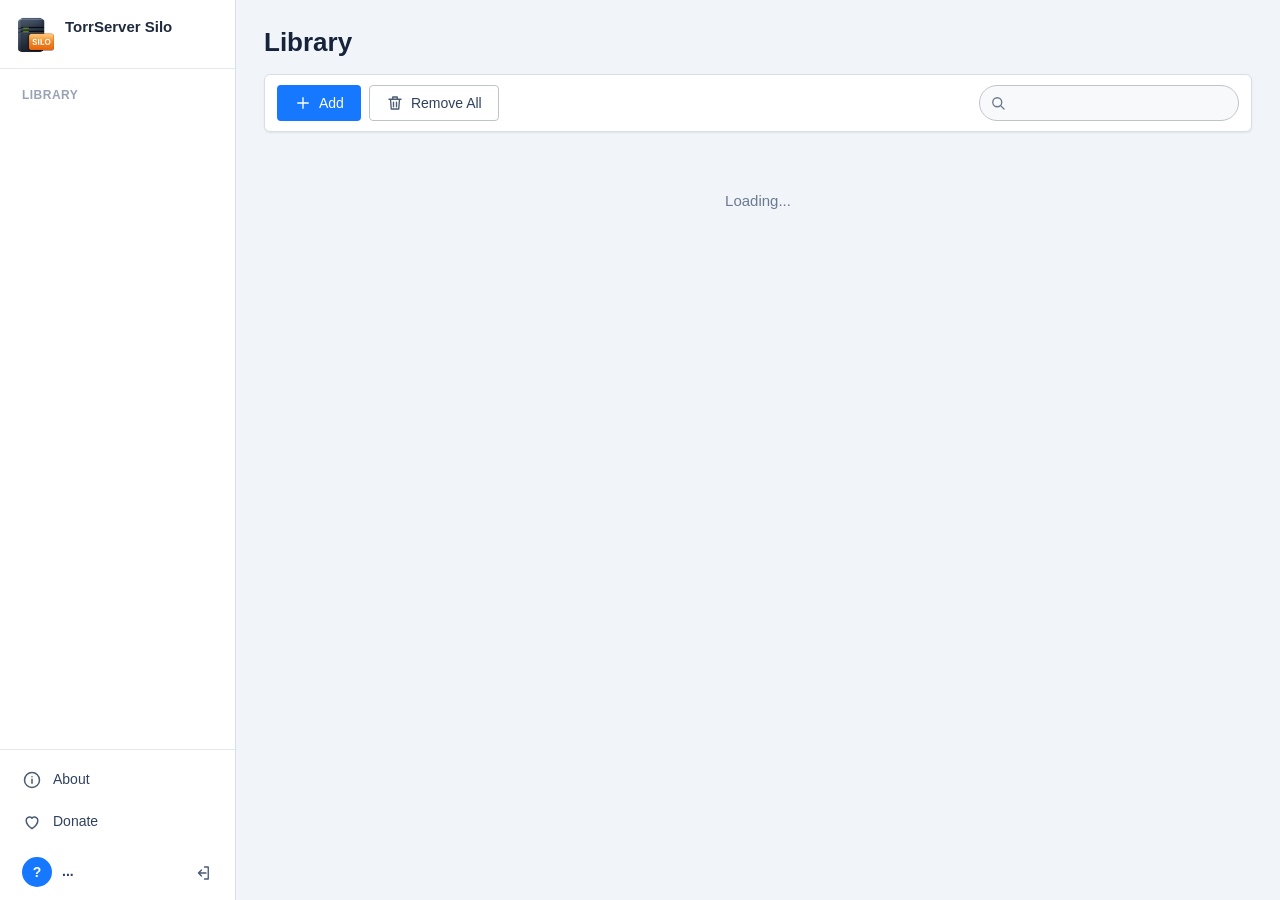
==== overlay/dsm_ui/index.html @ bf9a575e "Two built-in themes, built-in TorrServer Import, clearer import texts DSM Style UI is a built-in the" ====
<!DOCTYPE html>
<html lang="en">
<head>
    <meta charset="UTF-8">
    <meta name="viewport" content="width=device-width, initial-scale=1.0">
    <title>TorrServer Silo</title>
    <link rel="icon" type="image/png" href="img/logo.png">
    <link rel="stylesheet" href="css/dsm.css">
    <script src="/i18n.js"></script>
    <script src="/js/ui.js"></script>
</head>
<body>
<!--
  Silo DSM: DSM Style UI, a built-in theme next to Silo's Default Web UI
  (overlay/apply.py). js/ holds the Default Web UI scripts, copied unchanged
  at build time; the element ids here are the ones they expect (the build
  checks this), and js/dsm.js adds the category list and search on top.
-->
<div class="sidebar-overlay" id="sidebar-overlay"></div>

<div class="layout" id="app">
    <aside class="sidebar" id="sidebar">
        <div class="brand" id="brand" title="TorrServer Silo">
            <img src="img/logo.png" alt="" class="brand-logo">
            <div class="brand-text">
                <div class="brand-name">TorrServer Silo</div>
                <div class="brand-sub" id="dsm-version">&nbsp;</div>
            </div>
        </div>

        <div class="sidebar-scroll" id="sidebar-scroll">
            <div class="nav-section">
                <div class="nav-section-title" data-i18n="library">Library</div>
                <div id="dsm-categories"></div>
            </div>

            <div class="nav-section" id="plugins-section" hidden>
                <div class="nav-section-title" data-i18n="plugins">Plugins</div>
                <div id="plugins-menu"></div>
            </div>
        </div>

        <div class="sidebar-bottom">
            <button class="nav-item" id="btn-about" type="button">
                <img src="img/ico-info.svg" alt="" class="nav-icon">
                <span data-i18n="about">About</span>
            </button>
            <button class="nav-item" id="btn-donate" type="button">
                <img src="img/ico-donate.svg" alt="" class="nav-icon">
                <span data-i18n="donate">Donate</span>
            </button>
            <button class="nav-item nav-item-danger" id="btn-turn-off" type="button" hidden>
                <img src="img/ico-power-r.svg" alt="" class="nav-icon">
                <span data-i18n="turn_off">Turn Off</span>
            </button>

            <div class="user-row">
                <div class="user-avatar" id="user-avatar">?</div>
                <span class="user-name" id="username">...</span>
                <button class="user-logout" id="btn-logout" type="button" title="Logout">
                    <img src="img/ico-logout.svg" alt="">
                </button>
            </div>

            <!-- Used by the Default Web UI scripts; categories live in the list above. -->
            <button id="btn-category" type="button" hidden></button>
        </div>
    </aside>

    <main class="content">
        <header class="topbar">
            <button class="hamburger" id="hamburger" type="button" aria-label="Menu">
                <img src="img/ico-menu.svg" alt="">
            </button>
            <h1 id="dsm-title">Library</h1>
            <span class="topbar-count" id="dsm-count"></span>
        </header>

        <div class="toolbar">
            <button class="btn btn-primary" id="btn-add" type="button">
                <img src="img/ico-add-w.svg" alt="">
                <span data-i18n="add">Add</span>
            </button>
            <button class="btn btn-secondary" id="btn-remove-all" type="button">
                <img src="img/ico-delete.svg" alt="">
                <span data-i18n="remove_all">Remove All</span>
            </button>
            <div class="toolbar-spacer"></div>
            <label class="search">
                <img src="img/ico-search.svg" alt="">
                <input type="search" id="dsm-search" autocomplete="off" data-i18n-placeholder="dsm_search">
            </label>
        </div>

        <section class="grid" id="grid">
            <p class="grid-msg" data-i18n="loading">Loading...</p>
        </section>
        <p class="grid-msg" id="dsm-no-match" hidden data-i18n="dsm_no_match">Nothing found</p>
    </main>
</div>

<!-- Add torrent -->
<div class="modal-overlay" id="add-overlay" style="display:none;">
    <div class="modal modal-add" role="dialog" aria-modal="true">
        <div class="modal-header">
            <h2 data-i18n="add_torrent">Add torrent</h2>
            <button class="modal-close" id="add-close" type="button" aria-label="Close">×</button>
        </div>
        <form id="add-form" autocomplete="off">
            <div class="modal-body add-body">
                <div class="add-preview">
                    <div class="add-preview-frame" id="add-preview-frame">
                        <img id="add-preview-img" src="" alt="" hidden>
                        <div class="add-preview-empty" id="add-preview-empty" data-i18n="no_poster">No Poster</div>
                    </div>
                    <div class="add-preview-label" data-i18n="selected_poster">Selected poster</div>
                </div>

                <div class="add-fields">
                    <label class="field">
                        <span data-i18n="link">Link (magnet / hash / torrs://)</span>
                        <textarea class="input add-textarea" name="link" rows="2" data-i18n-placeholder="link_placeholder"></textarea>
                    </label>

                    <label class="file-drop" id="add-drop">
                        <input type="file" id="add-file" accept=".torrent,application/x-bittorrent">
                        <img class="file-drop-icon" src="img/ico-download.svg" alt="">
                        <span class="file-drop-text" data-i18n="file_drop">Choose or drop a .torrent file</span>
                        <span class="file-drop-name" id="add-file-name" hidden></span>
                        <button class="file-drop-clear" id="add-file-clear" type="button" hidden aria-label="Clear">×</button>
                    </label>

                    <label class="field">
                        <span data-i18n="title">Title</span>
                        <input class="input" name="title" data-i18n-placeholder="title_placeholder">
                    </label>

                    <label class="field">
                        <span data-i18n="category">Category</span>
                        <select class="input" name="category" id="add-category"></select>
                    </label>

                    <div class="field">
                        <span data-i18n="poster">Poster URL</span>
                        <input class="input" name="poster" id="add-poster-url" data-i18n-placeholder="poster_placeholder">
                    </div>

                    <div class="poster-block">
                        <div class="poster-block-head">
                            <span data-i18n="poster_list">Posters</span>
                            <span class="poster-status" id="add-poster-status"></span>
                        </div>
                        <div class="poster-strip" id="add-poster-strip"></div>
                    </div>
                </div>
            </div>
            <div class="modal-footer">
                <button class="btn btn-secondary" type="button" id="add-cancel" data-i18n="cancel">Cancel</button>
                <button class="btn btn-primary" type="submit" data-i18n="add">Add</button>
            </div>
        </form>
    </div>
</div>

<!-- Edit torrent -->
<div class="modal-overlay" id="edit-overlay" style="display:none;">
    <div class="modal modal-add" role="dialog" aria-modal="true">
        <div class="modal-header">
            <h2 data-i18n="edit_torrent">Edit torrent</h2>
            <button class="modal-close" id="edit-close" type="button" aria-label="Close">×</button>
        </div>
        <form id="edit-form" autocomplete="off">
            <div class="modal-body add-body">
                <div class="add-preview">
                    <div class="add-preview-frame">
                        <img id="edit-preview-img" src="" alt="" hidden>
                        <div class="add-preview-empty" id="edit-preview-empty" data-i18n="no_poster">No Poster</div>
                    </div>
                    <div class="add-preview-label" data-i18n="selected_poster">Selected poster</div>
                    <div class="edit-hash">
                        <span class="hash-label" data-i18n="hash">Hash</span>
                        <span class="hash-value" id="edit-hash"></span>
                    </div>
                </div>

                <div class="add-fields">
                    <label class="field">
                        <span data-i18n="title">Title</span>
                        <input class="input" name="title" data-i18n-placeholder="title_placeholder">
                    </label>

                    <label class="field">
                        <span data-i18n="category">Category</span>
                        <select class="input" name="category" id="edit-category"></select>
                    </label>

                    <div class="field">
                        <span data-i18n="poster">Poster URL</span>
                        <input class="input" name="poster" id="edit-poster-url" data-i18n-placeholder="poster_placeholder">
                    </div>

                    <div class="poster-block">
                        <div class="poster-block-head">
                            <span data-i18n="poster_list">Posters</span>
                            <span class="poster-status" id="edit-poster-status"></span>
                        </div>
                        <div class="poster-strip" id="edit-poster-strip"></div>
                    </div>
                </div>
            </div>
            <div class="modal-footer">
                <button class="btn btn-secondary" type="button" id="edit-cancel" data-i18n="cancel">Cancel</button>
                <button class="btn btn-primary" type="submit" data-i18n="save">Save</button>
            </div>
        </form>
    </div>
</div>

<!-- Torrent details -->
<div class="modal-overlay" id="info-overlay" style="display:none;">
    <div class="modal modal-info" role="dialog" aria-modal="true">
        <div class="modal-header">
            <h2 id="info-title"></h2>
            <button class="modal-close" id="info-close" type="button" aria-label="Close">×</button>
        </div>
        <div class="info-header">
            <img class="info-poster" id="info-poster" src="" alt="" style="display:none;">
            <div class="info-head-right">
                <div class="hash-row">
                    <span class="hash-label" data-i18n="hash">Hash</span>
                    <span class="hash-value" id="info-hash"></span>
                </div>
                <div class="info-plaques" id="info-plaques"></div>
                <div class="info-plaques info-plaques-cache" id="info-plaques-cache"></div>
            </div>
        </div>

        <div class="info-tabs">
            <button class="info-tab active" type="button" data-tab="files" data-i18n="tab_files">Files</button>
            <button class="info-tab" type="button" data-tab="cache" data-i18n="tab_cache">Cache</button>
        </div>

        <div class="info-body" id="info-files-panel">
            <div class="info-folders" id="info-folders"></div>
            <div class="info-files-wrap">
                <div class="info-files-tools">
                    <label class="media-only">
                        <input type="checkbox" id="info-media-only" checked>
                        <span data-i18n="media_only">Media only</span>
                    </label>
                    <button class="btn btn-secondary btn-sm" id="info-viewed-toggle" type="button" data-i18n="mark_all_viewed">Mark all as watched</button>
                </div>
                <div class="info-files" id="info-files"></div>
            </div>
        </div>

        <div class="info-body info-body-cache" id="info-cache-panel" style="display:none;">
            <div class="cache-toolbar">
                <button class="btn-sm-icon" id="cache-zoom-out" type="button">−</button>
                <span class="zoom-value" id="cache-zoom-value">14 px</span>
                <button class="btn-sm-icon" id="cache-zoom-in" type="button">+</button>
            </div>
            <div class="cache-canvas-wrap" id="cache-canvas-wrap">
                <canvas id="cache-canvas"></canvas>
                <div class="cache-empty" id="cache-empty" style="display:none;" data-i18n="cache_not_loaded">
                    Torrent is not loaded in RAM
                </div>
            </div>
        </div>
    </div>
</div>

<!-- Confirm -->
<div class="modal-overlay" id="confirm-overlay" style="display:none;">
    <div class="modal modal-sm" role="dialog" aria-modal="true">
        <div class="modal-header">
            <h2 id="confirm-title"></h2>
        </div>
        <div class="modal-body">
            <p class="confirm-text" id="confirm-text"></p>
        </div>
        <div class="modal-footer">
            <button class="btn btn-secondary" id="confirm-cancel" type="button"></button>
            <button class="btn btn-danger" id="confirm-ok" type="button"></button>
        </div>
    </div>
</div>

<!-- Transcoding profiles -->
<div class="modal-overlay" id="transcode-overlay" style="display:none;">
    <div class="modal modal-sm" role="dialog" aria-modal="true">
        <div class="modal-header">
            <h2 id="transcode-title"></h2>
            <button class="modal-close" data-close="transcode-overlay" type="button">×</button>
        </div>
        <div class="modal-body">
            <div class="transcode-list" id="transcode-list"></div>
        </div>
        <div class="modal-footer">
            <button class="btn btn-secondary" id="transcode-close" type="button"></button>
        </div>
    </div>
</div>

<!-- File details -->
<div class="modal-overlay" id="fileinfo-overlay" style="display:none;">
    <div class="modal" role="dialog" aria-modal="true">
        <div class="modal-header">
            <h2 id="fileinfo-title"></h2>
            <button class="modal-close" data-close="fileinfo-overlay" type="button">×</button>
        </div>
        <div class="modal-body" id="fileinfo-body"></div>
        <div class="modal-footer">
            <button class="btn btn-secondary" id="fileinfo-close" type="button"></button>
        </div>
    </div>
</div>

<!-- Donate -->
<div class="modal-overlay" id="donate-overlay" style="display:none;">
    <div class="modal modal-sm" role="dialog" aria-modal="true">
        <div class="modal-header">
            <h2 data-i18n="donate_title">Support the project</h2>
            <button class="modal-close" data-close="donate-overlay" type="button">×</button>
        </div>
        <div class="modal-body">
            <p class="confirm-text" data-i18n="donate_text"></p>
            <div class="donate-links">
                <a class="btn btn-primary" href="https://boosty.to/yourok" target="_blank" rel="noopener noreferrer">Boosty</a>
                <a class="btn btn-primary" href="https://yoomoney.ru/to/410013733697114/200" target="_blank" rel="noopener noreferrer">YooMoney</a>
                <a class="btn btn-primary" href="https://www.tbank.ru/cf/742qEMhKhKn" target="_blank" rel="noopener noreferrer">T-Bank</a>
            </div>
        </div>
    </div>
</div>

<!-- About -->
<div class="modal-overlay" id="about-overlay" style="display:none;">
    <div class="modal modal-about" role="dialog" aria-modal="true">
        <div class="modal-header">
            <h2 data-i18n="about">About</h2>
            <button class="modal-close" data-close="about-overlay" type="button">×</button>
        </div>
        <div class="modal-body about-body">
            <div class="about-brand">
                <img src="img/logo.png" alt="">
                <div class="about-brand-text">
                    <div class="about-title">TorrServer Silo</div>
                    <div class="about-version" id="about-version">-</div>
                </div>
            </div>

            <p class="about-thanks" data-i18n="about_thanks">Thanks to everyone who tested and helped!</p>

            <div class="about-section-title" data-i18n="about_links">Links</div>
            <ul class="about-links">
                <li><a href="https://github.com/YouROK/TorrServer" target="_blank" rel="noopener noreferrer" data-i18n="about_link_project">Project GitHub</a></li>
                <li><a href="https://github.com/YouROK/TorrServer/releases" target="_blank" rel="noopener noreferrer" data-i18n="about_link_releases">TorrServer Releases</a></li>
                <li><a href="https://github.com/vladlenas" target="_blank" rel="noopener noreferrer" data-i18n="about_link_nas">NAS Releases</a></li>
            </ul>

            <div class="about-section-title" data-i18n="about_special_thanks">Special Thanks</div>
            <ul class="about-contributors" id="about-contributors"></ul>
        </div>
    </div>
</div>

<div class="offline-banner" id="offline-banner">
    <div class="offline-card">
        <h2 data-i18n="server_offline_title">Server unreachable</h2>
        <p data-i18n="server_offline_text">The Silo server is offline or the network connection was lost.</p>
        <p class="offline-hint" data-i18n="retrying">Retrying...</p>
    </div>
</div>

<div id="toast-root" class="toast-root"></div>

<!-- Library logic of the built-in Default Web UI -->
<script src="js/utils.js"></script>
<script src="js/categories.js"></script>
<script src="js/cards.js"></script>
<script src="js/add.js"></script>
<script src="js/modals.js"></script>
<script src="js/cache.js"></script>
<script src="js/info.js"></script>
<script src="js/menu.js"></script>
<script src="js/dsm.js"></script>
<script src="js/app.js"></script>
</body>
</html>
---- overlay/dsm_ui/css/dsm.css ----
/* ============================================================================
   Silo DSM: Silo library in the look of Synology DSM 7 and of the
   TorrServer Silo package window (Helper): white side panel, blue accents,
   white panels on a light grey background.
   ============================================================================ */

:root {
    --bg: #f1f5f9;
    --panel: #ffffff;
    --panel-soft: #f7f9fb;
    --border: #d6dee8;
    --border-soft: #e5e9ef;
    --text: #1f2a3d;
    --text-2: #30415e;
    --muted: #6b7a90;
    --faint: #98a3b3;
    --blue: #1677ff;
    --blue-dark: #1167c9;
    --blue-soft: #e5f1ff;
    --blue-hover: #edf5ff;
    --green: #16803c;
    --amber: #d48806;
    --red: #d32f2f;
    --shadow: 0 1px 2px rgba(15, 30, 60, .08);
    --shadow-pop: 0 8px 28px rgba(15, 30, 60, .18);
    --radius: 6px;
    --sidebar-w: 236px;
}

* { box-sizing: border-box; }

html, body { height: 100%; }

body {
    margin: 0;
    background: var(--bg);
    color: var(--text);
    font: 14px/1.4 "Segoe UI", Roboto, Arial, Helvetica, sans-serif;
}

[hidden] { display: none !important; }

button { font: inherit; color: inherit; }

a { color: var(--blue-dark); }

/* ── Layout ─────────────────────────────────────────────────────────────── */

.layout {
    display: flex;
    min-height: 100vh;
}

.sidebar {
    position: sticky;
    top: 0;
    width: var(--sidebar-w);
    flex: 0 0 var(--sidebar-w);
    height: 100vh;
    display: flex;
    flex-direction: column;
    background: var(--panel);
    border-right: 1px solid var(--border);
    z-index: 30;
}

.brand {
    display: flex;
    align-items: center;
    gap: 11px;
    padding: 16px 18px 14px;
    border-bottom: 1px solid var(--border-soft);
    cursor: pointer;
}

.brand-logo { width: 36px; height: 36px; }

.brand-name {
    font-size: 15px;
    font-weight: 600;
    color: var(--text);
}

.brand-sub {
    font-size: 12px;
    color: var(--muted);
}

.sidebar-scroll {
    flex: 1 1 auto;
    overflow-y: auto;
    padding: 8px 10px;
}

.nav-section + .nav-section { margin-top: 10px; }

.nav-section-title {
    padding: 10px 12px 4px;
    font-size: 12px;
    font-weight: 600;
    color: var(--faint);
    text-transform: uppercase;
    letter-spacing: .04em;
}

.nav-item {
    display: flex;
    align-items: center;
    gap: 11px;
    width: 100%;
    height: 40px;
    margin: 2px 0;
    padding: 0 12px;
    border: 0;
    border-radius: 5px;
    background: none;
    color: var(--text-2);
    font-size: 14px;
    text-align: left;
    text-decoration: none;
    cursor: pointer;
}

.nav-item:hover { background: var(--blue-hover); }

.nav-item.active {
    background: var(--blue-soft);
    color: var(--blue-dark);
    box-shadow: inset 3px 0 0 var(--blue);
    font-weight: 600;
}

.nav-icon {
    width: 20px;
    height: 20px;
    flex: 0 0 20px;
}

.nav-item.active .nav-icon {
    /* the line icons are drawn in grey-blue; tint them DSM blue */
    filter: invert(33%) sepia(93%) saturate(1800%) hue-rotate(201deg) brightness(92%);
}

/* icons of other plugins come in any colour: show them as grey line art */
.plugin-icon { filter: brightness(0) opacity(.62); }

.nav-label {
    flex: 1 1 auto;
    min-width: 0;
    overflow: hidden;
    text-overflow: ellipsis;
    white-space: nowrap;
}

.nav-count {
    min-width: 24px;
    padding: 0 7px;
    border-radius: 10px;
    background: #eef1f5;
    color: var(--muted);
    font-size: 12px;
    font-weight: 400;
    line-height: 20px;
    text-align: center;
}

.nav-item.active .nav-count {
    background: #d4e7ff;
    color: var(--blue-dark);
}

.sidebar-bottom {
    padding: 8px 10px 10px;
    border-top: 1px solid var(--border-soft);
}

.nav-item-danger { color: var(--red); }
.nav-item-danger:hover { background: #fdecec; }

.user-row {
    display: flex;
    align-items: center;
    gap: 10px;
    margin-top: 6px;
    padding: 8px 6px 2px 12px;
}

.user-avatar {
    width: 30px;
    height: 30px;
    flex: 0 0 30px;
    border-radius: 50%;
    background: var(--blue);
    color: #fff;
    font-weight: 600;
    line-height: 30px;
    text-align: center;
}

.user-name {
    flex: 1 1 auto;
    min-width: 0;
    overflow: hidden;
    text-overflow: ellipsis;
    white-space: nowrap;
    font-weight: 600;
    color: var(--text-2);
}

.user-logout {
    width: 32px;
    height: 32px;
    border: 0;
    border-radius: 5px;
    background: none;
    cursor: pointer;
}

.user-logout:hover { background: var(--blue-hover); }
.user-logout img { width: 18px; height: 18px; vertical-align: middle; }

.sidebar-overlay { display: none; }

.content {
    flex: 1 1 auto;
    min-width: 0;
    padding: 24px 28px 36px;
}

.topbar {
    display: flex;
    align-items: baseline;
    gap: 12px;
    margin-bottom: 14px;
}

.topbar h1 {
    margin: 0;
    font-size: 26px;
    font-weight: 600;
    color: #17233b;
}

.topbar-count {
    color: var(--muted);
    font-size: 15px;
}

.hamburger {
    display: none;
    align-self: center;
    width: 36px;
    height: 36px;
    border: 1px solid var(--border);
    border-radius: 5px;
    background: var(--panel);
    cursor: pointer;
}

.hamburger img { width: 20px; height: 20px; vertical-align: middle; }

/* ── Toolbar ────────────────────────────────────────────────────────────── */

.toolbar {
    display: flex;
    align-items: center;
    gap: 8px;
    margin-bottom: 18px;
    padding: 10px 12px;
    background: var(--panel);
    border: 1px solid var(--border);
    border-radius: var(--radius);
    box-shadow: var(--shadow);
}

.toolbar-spacer { flex: 1 1 auto; }

.search {
    position: relative;
    display: block;
    width: 260px;
    max-width: 100%;
}

.search img {
    position: absolute;
    left: 10px;
    top: 9px;
    width: 18px;
    height: 18px;
    opacity: .8;
    pointer-events: none;
}

.search input {
    width: 100%;
    height: 36px;
    padding: 7px 10px 7px 36px;
    border: 1px solid #bfc4cb;
    border-radius: 18px;
    background: var(--panel-soft);
    color: var(--text);
    font: inherit;
}

.search input:focus {
    outline: none;
    border-color: var(--blue);
    background: #fff;
    box-shadow: 0 0 0 2px rgba(22, 119, 255, .12);
}

/* ── Buttons and fields ─────────────────────────────────────────────────── */

.btn {
    display: inline-flex;
    align-items: center;
    justify-content: center;
    gap: 7px;
    min-height: 36px;
    padding: 7px 16px;
    border: 1px solid transparent;
    border-radius: 4px;
    background: var(--blue);
    color: #fff;
    font-size: 14px;
    line-height: 20px;
    text-decoration: none;
    white-space: nowrap;
    cursor: pointer;
}

.btn:hover { background: #0f6ae6; }
.btn img { width: 18px; height: 18px; }
.btn:disabled { opacity: .55; cursor: default; }

.btn-secondary {
    background: #fff;
    border-color: #bfc4cb;
    color: var(--text-2);
}

.btn-secondary:hover { background: var(--blue-hover); border-color: #9fb6d6; }

.btn-danger { background: var(--red); }
.btn-danger:hover { background: #b71c1c; }

.btn-sm {
    min-height: 28px;
    padding: 3px 12px;
    font-size: 13px;
}

.btn-sm-icon {
    display: inline-flex;
    align-items: center;
    justify-content: center;
    width: 30px;
    height: 30px;
    padding: 0;
    border: 1px solid transparent;
    border-radius: 4px;
    background: none;
    color: var(--text-2);
    font-size: 17px;
    cursor: pointer;
}

.btn-sm-icon:hover { background: var(--blue-hover); border-color: #cfe0f5; }
.btn-sm-icon img { width: 18px; height: 18px; }

.field {
    display: flex;
    flex-direction: column;
    gap: 6px;
    font-weight: 600;
    color: var(--text-2);
}

.input {
    width: 100%;
    min-height: 36px;
    padding: 7px 10px;
    border: 1px solid #bfc4cb;
    border-radius: 3px;
    background: #fff;
    color: var(--text);
    font: inherit;
    font-weight: 400;
}

.input:focus {
    outline: none;
    border-color: var(--blue);
    box-shadow: 0 0 0 2px rgba(22, 119, 255, .12);
}

textarea.input { resize: vertical; }

/* ── Library grid ───────────────────────────────────────────────────────── */

.grid {
    display: grid;
    grid-template-columns: repeat(auto-fill, minmax(170px, 1fr));
    gap: 16px;
}

.grid-msg {
    grid-column: 1 / -1;
    margin: 40px 0;
    color: var(--muted);
    font-size: 15px;
    text-align: center;
}

.card {
    position: relative;
    display: flex;
    flex-direction: column;
    background: var(--panel);
    border: 1px solid var(--border);
    border-radius: var(--radius);
    box-shadow: var(--shadow);
    cursor: pointer;
    transition: box-shadow .15s ease, border-color .15s ease;
}

.card:hover {
    border-color: #a9c8f0;
    box-shadow: 0 4px 14px rgba(15, 30, 60, .14);
}

.poster {
    position: relative;
    aspect-ratio: 2 / 3;
    background: #e9eef4;
    border-radius: var(--radius) var(--radius) 0 0;
}

.poster > img {
    display: block;
    width: 100%;
    height: 100%;
    object-fit: cover;
    border-radius: var(--radius) var(--radius) 0 0;
}

.placeholder {
    display: flex;
    flex-direction: column;
    align-items: center;
    justify-content: center;
    gap: 8px;
    height: 100%;
    color: var(--faint);
    font-size: 13px;
}

.placeholder::before {
    content: "";
    width: 46px;
    height: 46px;
    background: url(../img/ico-movie.svg) center / contain no-repeat;
    opacity: .45;
}

.card-badge {
    position: absolute;
    left: 8px;
    top: 8px;
    padding: 2px 8px;
    border-radius: 10px;
    background: rgba(255, 255, 255, .94);
    color: var(--text-2);
    font-size: 11px;
    font-weight: 600;
    box-shadow: 0 1px 3px rgba(0, 0, 0, .18);
}

.card-badge::before {
    content: "";
    display: inline-block;
    width: 7px;
    height: 7px;
    margin-right: 5px;
    border-radius: 50%;
    background: var(--faint);
    vertical-align: 1px;
}

.card-badge.stat-1::before { background: var(--amber); }
.card-badge.stat-2::before { background: var(--blue); }
.card-badge.stat-3::before { background: #22a75a; }

.card-dots {
    position: absolute;
    right: 8px;
    top: 8px;
    display: flex;
    align-items: center;
    justify-content: center;
    width: 28px;
    height: 28px;
    padding: 0;
    border: 0;
    border-radius: 50%;
    background: rgba(255, 255, 255, .94);
    box-shadow: 0 1px 3px rgba(0, 0, 0, .2);
    opacity: 0;
    cursor: pointer;
    transition: opacity .15s ease;
}

.card:hover .card-dots,
.card.menu-open .card-dots { opacity: 1; }

.card-dots svg { width: 16px; height: 16px; fill: var(--text-2); }

.card-menu {
    position: absolute;
    right: 8px;
    top: 40px;
    z-index: 5;
    display: none;
    min-width: 190px;
    padding: 5px 0;
    background: #fff;
    border: 1px solid var(--border);
    border-radius: 5px;
    box-shadow: var(--shadow-pop);
}

.card.menu-open .card-menu { display: block; }

.card-menu-item {
    display: flex;
    align-items: center;
    gap: 10px;
    width: 100%;
    padding: 8px 14px;
    border: 0;
    background: none;
    color: var(--text-2);
    font-size: 13px;
    text-align: left;
    cursor: pointer;
}

.card-menu-item:hover { background: var(--blue-hover); }
.card-menu-item img { width: 17px; height: 17px; }

.card-menu-item.danger {
    margin-top: 4px;
    padding-top: 9px;
    border-top: 1px solid var(--border-soft);
    color: var(--red);
}

.card-menu-item.danger img { content: url(../img/ico-delete-r.svg); }

.card .title {
    display: -webkit-box;
    margin: 10px 12px 6px;
    overflow: hidden;
    color: var(--text);
    font-size: 13px;
    font-weight: 600;
    line-height: 1.35;
    -webkit-line-clamp: 2;
    -webkit-box-orient: vertical;
    min-height: 2.7em;
}

.meta {
    display: flex;
    justify-content: space-between;
    gap: 4px;
    margin-top: auto;
    padding: 7px 12px 9px;
    border-top: 1px solid var(--border-soft);
}

.meta-item {
    display: inline-flex;
    align-items: center;
    gap: 4px;
    min-width: 0;
    color: var(--muted);
    font-size: 12px;
    white-space: nowrap;
}

.meta-item img { width: 14px; height: 14px; opacity: .8; }
.meta-item em { font-style: normal; overflow: hidden; text-overflow: ellipsis; }

/* ── Dialogs ────────────────────────────────────────────────────────────── */

.modal-overlay {
    position: fixed;
    inset: 0;
    z-index: 100;
    display: flex;
    align-items: center;
    justify-content: center;
    padding: 20px;
    background: rgba(20, 30, 45, .38);
}

.modal {
    display: flex;
    flex-direction: column;
    width: 100%;
    max-width: 560px;
    max-height: calc(100vh - 40px);
    background: #fff;
    border-radius: var(--radius);
    box-shadow: var(--shadow-pop);
    overflow: hidden;
}

.modal-sm { max-width: 440px; }
.modal-add { max-width: 820px; }
.modal-about { max-width: 520px; }

.modal-info {
    max-width: 1000px;
    height: min(740px, calc(100vh - 40px));
}

.modal-header {
    display: flex;
    align-items: center;
    gap: 12px;
    min-height: 52px;
    padding: 10px 12px 10px 20px;
    border-bottom: 1px solid var(--border-soft);
}

.modal-header h2 {
    flex: 1 1 auto;
    min-width: 0;
    margin: 0;
    overflow: hidden;
    text-overflow: ellipsis;
    white-space: nowrap;
    font-size: 16px;
    font-weight: 600;
}

.modal-close {
    width: 32px;
    height: 32px;
    flex: 0 0 32px;
    border: 0;
    border-radius: 4px;
    background: none;
    color: var(--muted);
    font-size: 22px;
    line-height: 1;
    cursor: pointer;
}

.modal-close:hover { background: #eef1f5; color: var(--text); }

.modal-body {
    flex: 1 1 auto;
    min-height: 0;
    padding: 18px 20px;
    overflow-y: auto;
}

.modal-footer {
    display: flex;
    justify-content: flex-end;
    gap: 8px;
    padding: 12px 20px;
    border-top: 1px solid var(--border-soft);
    background: var(--panel-soft);
}

.modal-add form {
    display: flex;
    flex-direction: column;
    min-height: 0;
    flex: 1 1 auto;
}

.confirm-text { margin: 0; color: var(--text-2); white-space: pre-line; }

/* Add / edit */
.add-body {
    display: flex;
    gap: 22px;
}

.add-preview {
    flex: 0 0 170px;
    display: flex;
    flex-direction: column;
    gap: 8px;
}

.add-preview-frame {
    aspect-ratio: 2 / 3;
    background: #e9eef4;
    border: 1px solid var(--border);
    border-radius: 5px;
    overflow: hidden;
}

.add-preview-frame img { display: block; width: 100%; height: 100%; object-fit: cover; }

.add-preview-empty {
    display: flex;
    align-items: center;
    justify-content: center;
    height: 100%;
    color: var(--faint);
    font-size: 13px;
}

.add-preview-label {
    color: var(--muted);
    font-size: 12px;
    text-align: center;
}

.add-fields {
    flex: 1 1 auto;
    min-width: 0;
    display: flex;
    flex-direction: column;
    gap: 14px;
}

.file-drop {
    position: relative;
    display: flex;
    align-items: center;
    gap: 10px;
    min-height: 48px;
    padding: 10px 14px;
    border: 1px dashed #a9b6c8;
    border-radius: 5px;
    background: var(--panel-soft);
    color: var(--muted);
    cursor: pointer;
}

.file-drop:hover,
.file-drop.dragging { border-color: var(--blue); background: var(--blue-hover); color: var(--blue-dark); }
.file-drop.has-file { border-style: solid; border-color: #9fc2ef; }
.file-drop input { position: absolute; width: 1px; height: 1px; opacity: 0; }
.file-drop-icon { width: 20px; height: 20px; }
.file-drop-name { flex: 1 1 auto; color: var(--text); font-weight: 600; overflow: hidden; text-overflow: ellipsis; white-space: nowrap; }
.file-drop.has-file .file-drop-text { display: none; }

.file-drop-clear {
    margin-left: auto;
    width: 26px;
    height: 26px;
    border: 0;
    border-radius: 4px;
    background: none;
    color: var(--muted);
    font-size: 18px;
    cursor: pointer;
}

.file-drop-clear:hover { background: #eef1f5; }

.poster-block-head {
    display: flex;
    justify-content: space-between;
    margin-bottom: 6px;
    font-weight: 600;
    color: var(--text-2);
}

.poster-status { color: var(--muted); font-size: 12px; font-weight: 400; }

.poster-strip {
    display: flex;
    gap: 8px;
    min-height: 96px;
    padding-bottom: 4px;
    overflow-x: auto;
}

.poster-item {
    flex: 0 0 64px;
    height: 96px;
    padding: 0;
    border: 2px solid transparent;
    border-radius: 4px;
    background: #e9eef4;
    overflow: hidden;
    cursor: pointer;
}

.poster-item img { width: 100%; height: 100%; object-fit: cover; display: block; }
.poster-item:hover { border-color: #9fc2ef; }
.poster-item.selected { border-color: var(--blue); }
.poster-empty { color: var(--faint); font-size: 13px; align-self: center; }

.edit-hash { margin-top: 6px; }

/* Torrent details */
.info-header {
    display: flex;
    gap: 18px;
    padding: 16px 20px 12px;
}

.info-poster {
    width: 92px;
    height: 138px;
    flex: 0 0 92px;
    object-fit: cover;
    border: 1px solid var(--border);
    border-radius: 4px;
}

.info-head-right {
    flex: 1 1 auto;
    min-width: 0;
    display: flex;
    flex-direction: column;
    gap: 10px;
}

.hash-row,
.edit-hash {
    display: flex;
    align-items: center;
    gap: 8px;
    min-width: 0;
    font-size: 12px;
}

.hash-label {
    padding: 1px 7px;
    border-radius: 3px;
    background: #eef1f5;
    color: var(--muted);
    font-weight: 600;
}

.hash-value {
    min-width: 0;
    overflow: hidden;
    text-overflow: ellipsis;
    color: var(--text-2);
    font-family: Consolas, "Courier New", monospace;
    word-break: break-all;
}

.info-plaques {
    display: flex;
    flex-wrap: wrap;
    gap: 8px;
}

.info-plaques:empty { display: none; }
.info-plaques-cache { display: none; }
.info-plaques-cache.visible { display: flex; }

.plaque {
    flex: 1 1 110px;
    min-width: 0;
    padding: 6px 10px;
    border: 1px solid var(--border-soft);
    border-radius: 5px;
    background: var(--panel-soft);
}

.plaque-label {
    display: block;
    color: var(--muted);
    font-size: 11px;
    text-transform: uppercase;
    letter-spacing: .03em;
}

.plaque-value {
    display: block;
    overflow: hidden;
    text-overflow: ellipsis;
    white-space: nowrap;
    color: var(--text);
    font-size: 14px;
    font-weight: 600;
}

.info-tabs {
    display: flex;
    gap: 4px;
    padding: 0 20px;
    border-bottom: 1px solid var(--border-soft);
}

.info-tab {
    margin-bottom: -1px;
    padding: 10px 16px;
    border: 0;
    border-bottom: 2px solid transparent;
    background: none;
    color: var(--muted);
    font-weight: 600;
    cursor: pointer;
}

.info-tab:hover { color: var(--text-2); }
.info-tab.active { color: var(--blue-dark); border-bottom-color: var(--blue); }

.info-body {
    flex: 1 1 auto;
    min-height: 0;
    display: flex;
    gap: 16px;
    padding: 14px 20px 18px;
    overflow: hidden;
    transition: opacity .15s ease;
}

.info-body-cache { flex-direction: column; gap: 10px; }

.info-folders {
    flex: 0 0 210px;
    display: flex;
    flex-direction: column;
    gap: 2px;
    overflow-y: auto;
}

.info-folder {
    padding: 8px 10px;
    border: 0;
    border-radius: 4px;
    background: none;
    color: var(--text-2);
    text-align: left;
    overflow: hidden;
    text-overflow: ellipsis;
    white-space: nowrap;
    cursor: pointer;
}

.info-folder:hover { background: var(--blue-hover); }
.info-folder.selected { background: var(--blue-soft); color: var(--blue-dark); font-weight: 600; }

.info-files-wrap {
    flex: 1 1 auto;
    min-width: 0;
    display: flex;
    flex-direction: column;
    border: 1px solid var(--border);
    border-radius: 5px;
    overflow: hidden;
}

.info-files-tools {
    display: flex;
    align-items: center;
    justify-content: space-between;
    gap: 10px;
    padding: 8px 12px;
    border-bottom: 1px solid var(--border-soft);
    background: var(--panel-soft);
}

.media-only { display: inline-flex; align-items: center; gap: 7px; color: var(--text-2); cursor: pointer; }
.media-only input { accent-color: var(--blue); width: 16px; height: 16px; }

.info-files { flex: 1 1 auto; overflow-y: auto; }

.file-row {
    display: flex;
    align-items: center;
    gap: 12px;
    padding: 8px 12px;
    border-bottom: 1px solid var(--border-soft);
}

.file-row:hover { background: #f5f9ff; }
.file-row:last-child { border-bottom: 0; }

.file-main { flex: 1 1 auto; min-width: 0; }

.file-name {
    overflow: hidden;
    text-overflow: ellipsis;
    white-space: nowrap;
    color: var(--text);
    font-weight: 600;
}

.file-sub { color: var(--muted); font-size: 12px; }

.file-actions { display: flex; align-items: center; gap: 4px; flex: 0 0 auto; }

.file-viewed {
    width: 9px;
    height: 9px;
    margin-right: 4px;
    border: 1px solid #c3ccd8;
    border-radius: 50%;
}

.file-viewed.is-on { background: #22a75a; border-color: #22a75a; }

.file-empty { padding: 30px; color: var(--muted); text-align: center; }

.cache-toolbar { display: flex; align-items: center; gap: 6px; }
.zoom-value { min-width: 48px; color: var(--muted); font-size: 13px; text-align: center; }

.cache-canvas-wrap {
    position: relative;
    flex: 1 1 auto;
    overflow-y: auto;
    overflow-x: hidden;
    background: #14171a;
    border: 1px solid var(--border);
    border-radius: 5px;
}

.cache-canvas-wrap canvas { display: block; }

.cache-empty {
    position: absolute;
    inset: 0;
    display: flex;
    align-items: center;
    justify-content: center;
    color: #b6bdc2;
}

/* Transcoding profiles and file details */
.transcode-list { display: flex; flex-direction: column; gap: 8px; }

.transcode-item {
    display: flex;
    align-items: center;
    gap: 10px;
    padding: 10px 12px;
    border: 1px solid var(--border);
    border-radius: 5px;
}

.transcode-item:hover { border-color: #a9c8f0; background: #f5f9ff; }
.transcode-main { flex: 1 1 auto; min-width: 0; }
.transcode-name { font-weight: 600; }
.transcode-star { color: var(--amber); }
.transcode-sub { color: var(--muted); font-size: 12px; }
.transcode-actions { display: flex; gap: 6px; }
.transcode-empty { padding: 16px; color: var(--muted); text-align: center; }

.fileinfo-head { margin: 18px 0 8px; font-size: 14px; }

.fileinfo-table { width: 100%; border-collapse: collapse; font-size: 13px; }

.fileinfo-table td {
    padding: 7px 6px;
    border-bottom: 1px solid var(--border-soft);
    vertical-align: top;
    word-break: break-word;
}

.fileinfo-table td:first-child { width: 36%; color: var(--muted); font-weight: 600; }

/* About / donate */
.about-brand { display: flex; align-items: center; gap: 14px; margin-bottom: 14px; }
.about-brand img { width: 56px; height: 56px; }
.about-title { font-size: 18px; font-weight: 600; }
.about-version { color: var(--muted); font-size: 13px; }
.about-thanks { color: var(--text-2); }

.about-section-title {
    margin: 16px 0 6px;
    color: var(--faint);
    font-size: 12px;
    font-weight: 600;
    text-transform: uppercase;
    letter-spacing: .04em;
}

.about-links { margin: 0; padding-left: 18px; }
.about-links li { margin: 3px 0; }

.about-contributors {
    display: flex;
    flex-wrap: wrap;
    gap: 6px;
    margin: 0;
    padding: 0;
    list-style: none;
}

.about-contributors a {
    display: inline-flex;
    align-items: center;
    gap: 6px;
    padding: 3px 10px 3px 3px;
    border: 1px solid var(--border);
    border-radius: 14px;
    color: var(--text-2);
    font-size: 12px;
    text-decoration: none;
}

.about-contributors a:hover { border-color: #9fc2ef; background: var(--blue-hover); }

.uc-initials {
    width: 22px;
    height: 22px;
    border-radius: 50%;
    background: var(--blue-soft);
    color: var(--blue-dark);
    font-size: 10px;
    font-weight: 700;
    line-height: 22px;
    text-align: center;
}

.donate-links { display: flex; flex-wrap: wrap; gap: 8px; margin-top: 16px; }

/* ── Notifications ──────────────────────────────────────────────────────── */

.toast-root {
    position: fixed;
    right: 20px;
    bottom: 20px;
    z-index: 300;
    display: flex;
    flex-direction: column;
    gap: 8px;
    pointer-events: none;
}

.toast {
    min-width: 240px;
    max-width: 380px;
    padding: 11px 16px;
    border: 1px solid var(--border);
    border-left: 4px solid var(--blue);
    border-radius: 5px;
    background: #fff;
    color: var(--text);
    box-shadow: var(--shadow-pop);
    opacity: 0;
    transform: translateY(8px);
    transition: opacity .25s ease, transform .25s ease;
}

.toast-show { opacity: 1; transform: none; }
.toast-success { border-left-color: #22a75a; }
.toast-error { border-left-color: var(--red); }

.offline-banner {
    position: fixed;
    inset: 0;
    z-index: 400;
    display: none;
    align-items: center;
    justify-content: center;
    padding: 20px;
    background: rgba(241, 245, 249, .94);
}

.offline-banner.show { display: flex; }

.offline-card {
    max-width: 440px;
    padding: 28px 30px;
    background: #fff;
    border: 1px solid var(--border);
    border-top: 4px solid var(--red);
    border-radius: var(--radius);
    box-shadow: var(--shadow-pop);
    text-align: center;
}

.offline-card h2 { margin: 8px 0 10px; font-size: 18px; }
.offline-card p { color: var(--text-2); }
.offline-hint { color: var(--muted) !important; font-size: 13px; }

/* ── Narrow screens ─────────────────────────────────────────────────────── */

@media (max-width: 860px) {
    .sidebar {
        position: fixed;
        left: 0;
        top: 0;
        transform: translateX(-100%);
        transition: transform .2s ease;
        box-shadow: var(--shadow-pop);
    }

    .sidebar.open { transform: none; }

    .sidebar-overlay.show {
        display: block;
        position: fixed;
        inset: 0;
        z-index: 20;
        background: rgba(20, 30, 45, .3);
    }

    .hamburger { display: inline-block; }
    .content { padding: 14px 16px 28px; }
    .topbar h1 { font-size: 22px; }
    .toolbar { flex-wrap: wrap; }
    .search { width: 100%; order: 5; }
    .toolbar-spacer { display: none; }
    .grid { grid-template-columns: repeat(auto-fill, minmax(140px, 1fr)); gap: 12px; }
    .add-body { flex-direction: column; }
    .add-preview { flex: 0 0 auto; width: 140px; align-self: center; }
    .info-body { flex-direction: column; }
    .info-folders { flex: 0 0 auto; max-height: 110px; }
    .info-poster { display: none !important; }
}
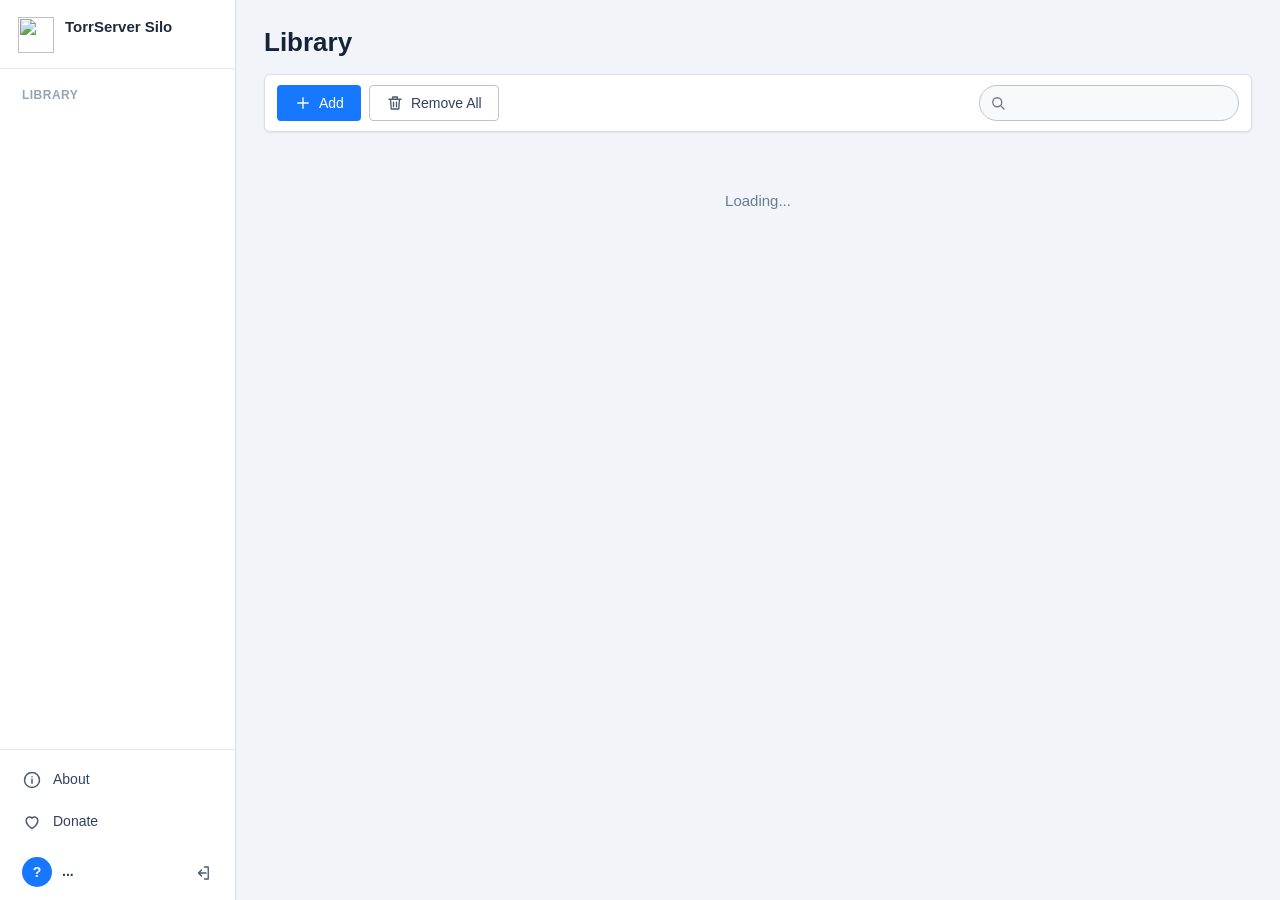
==== commit ba84b65c: "Release 0.9.1: Silo 579ed72 with FUSE, Plex plugin, Silo logo on the web - Silo updated to the silo " ====
--- a/overlay/dsm_ui/index.html
+++ b/overlay/dsm_ui/index.html
@@ -4,7 +4,9 @@
     <meta charset="UTF-8">
     <meta name="viewport" content="width=device-width, initial-scale=1.0">
     <title>TorrServer Silo</title>
-    <link rel="icon" type="image/png" href="img/logo.png">
+    <link rel="icon" type="image/x-icon" href="/img/favicon.ico">
+    <link rel="icon" type="image/svg+xml" href="/img/favicon.svg">
+    <link rel="apple-touch-icon" href="/img/apple-touch-icon.png">
     <link rel="stylesheet" href="css/dsm.css">
     <script src="/i18n.js"></script>
     <script src="/js/ui.js"></script>
@@ -21,7 +23,7 @@
 <div class="layout" id="app">
     <aside class="sidebar" id="sidebar">
         <div class="brand" id="brand" title="TorrServer Silo">
-            <img src="img/logo.png" alt="" class="brand-logo">
+            <img src="/img/favicon-96x96.png" alt="" class="brand-logo">
             <div class="brand-text">
                 <div class="brand-name">TorrServer Silo</div>
                 <div class="brand-sub" id="dsm-version">&nbsp;</div>
@@ -343,7 +345,7 @@
         </div>
         <div class="modal-body about-body">
             <div class="about-brand">
-                <img src="img/logo.png" alt="">
+                <img src="/img/favicon-96x96.png" alt="">
                 <div class="about-brand-text">
                     <div class="about-title">TorrServer Silo</div>
                     <div class="about-version" id="about-version">-</div>
